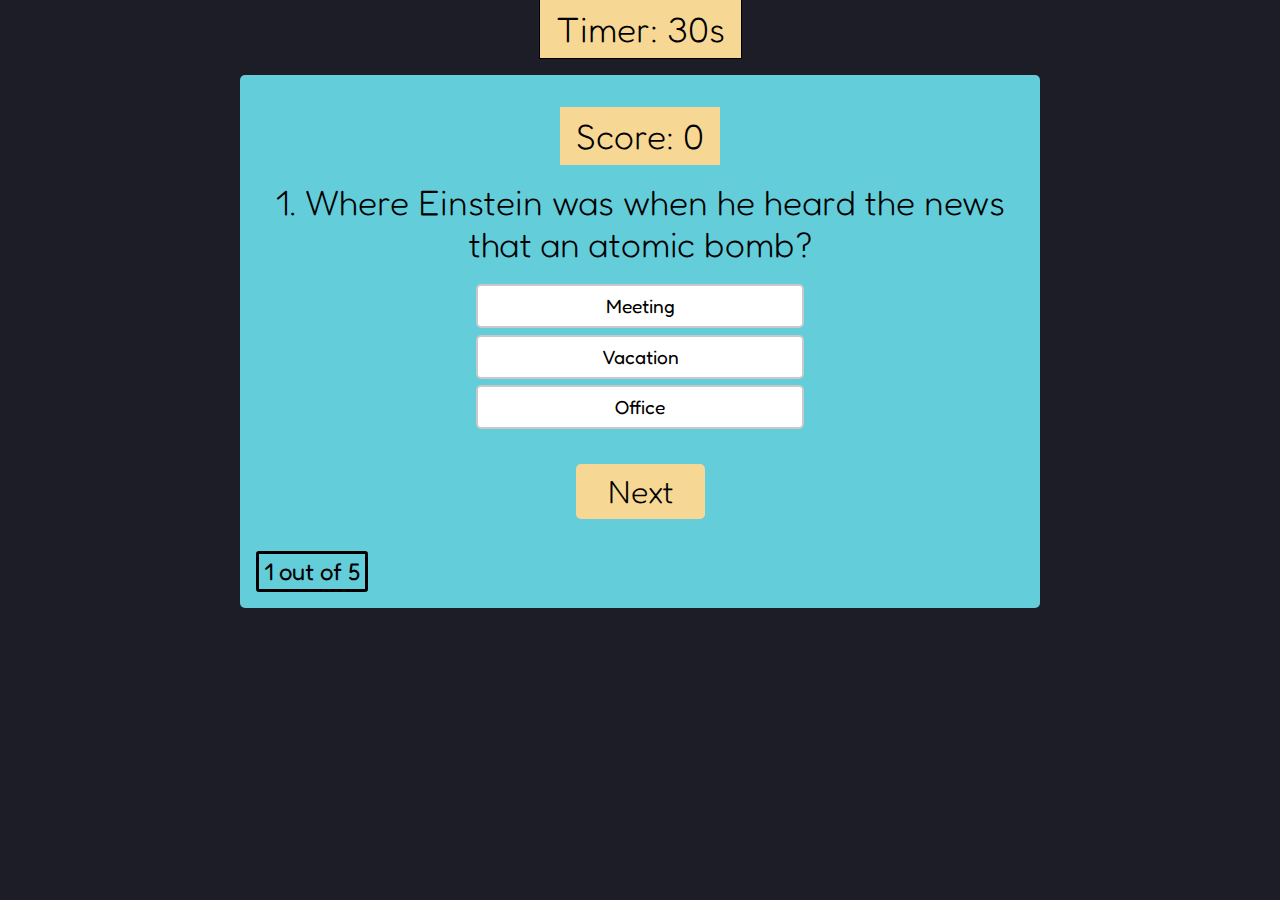
==== einsteinQuiz/index.html @ 55727bfd "commit" ====
<!DOCTYPE html>
<html lang="en">

    <head>
        <meta charset="UTF-8">
        <meta name="viewport" content="width=device-width, initial-scale=1.0">
        <link rel="preconnect" href="https://fonts.gstatic.com">
        <link href="https://fonts.googleapis.com/css2?family=Fredoka+One&display=swap" rel="stylesheet">
        <link rel="stylesheet" href="styles.css">
        <title>Play Quiz</title>
    </head>

    <body>
        <!-- Score -->
        <div class="timer" id="timer">
            <h2>Timer: <span id="timerShow">30</span>s</h2>
        </div>

        <!-- Quiz -->
        <div class="container">
            <div class="container-content">
                <header>
                    <div class="score" id="score">
                        <h2>Score: <span id="txt-score">0</span></h2>
                    </div>
                </header>
                <div class="question" id="question">
                </div>
                <div class="choose-list" id="choose-list">
                </div>
                <button>Next</button>
                <footer>

                </footer>
            </div>
        </div>

        <script src="question.js"></script>
        <script src="script.js"></script>
    </body>

</html>
---- einsteinQuiz/styles.css ----
* {
  margin: 0;
  padding: 0;
  transition: ease 0.2s;
}
body {
  margin: 0;
  padding: 0;
  font-family: "Fredoka One", cursive;
  background-color: #1c1d27;
}
.score,
.timer {
  display: flex;
  justify-content: center;
  width: 100%;
  margin-bottom: 1rem;
}
.score h2,
.timer h2 {
  border: 1px solid black;
  border-top: none;
  padding: 0.5rem 1rem;
  background-color: #f7d794;
}
h1 {
  font-size: 3rem;
}
h2 {
  font-size: 2.2rem;
}
h1,
h2 {
  font-weight: 100;
}
header,
.question,
.choose-list {
  margin: 1rem 0;
}
.container {
  display: flex;
  flex-direction: column;
  align-items: center;
  text-align: center;
  justify-content: center;
  align-content: center;
  margin-bottom: 2rem;
}
.container-content {
  padding: 1rem;
  width: 60%;
  border-radius: 5px;
  background-color: #63cdda;
}
.choose-list {
  display: flex;
  flex-direction: column;
  align-items: center;
  font-size: 1.2rem;
}
.choose-list div {
  border-radius: 5px;
  width: 40%;
  margin: 0.2rem 0;
  padding: 0.5rem;
  background-color: white;
  border: 2px solid rgb(201, 201, 201);
}
.choose-list div:hover {
  cursor: pointer;
  background-color: #dddddd;
}
.options.wrongAnswer {
  border: 2px solid red;
  background-color: rgb(255, 123, 123);
}
.options.correctAnswer {
  border: 2px solid green;
  background-color: rgb(129, 255, 129);
}
.options.disabled {
  pointer-events: none;
}
button {
  border-radius: 5px;
  padding: 0.5rem 2rem;
  outline: none;
  border: none;
  cursor: pointer;
  margin: 1rem;
  font-size: 2rem;
  font-family: "Fredoka One", cursive;
  font-weight: lighter;
  background-color: #f7d794;
}
button:hover {
  background-color: #ffd67d;
}
.true {
  background-color: #05c46b;
}
.false {
  background-color: #db4c4c;
}
.true:hover {
  background-color: #0be881;
}
.false:hover {
  background-color: #ff6767;
}
footer {
  margin-top: 1rem;
  display: flex;
  flex-direction: row;
  justify-content: flex-start;
}
p {
  font-size: 1.5rem;
  border: 3px solid black;
  padding: 3px 5px;
  border-radius: 3px;
}
.score h2 {
  border: none;
}
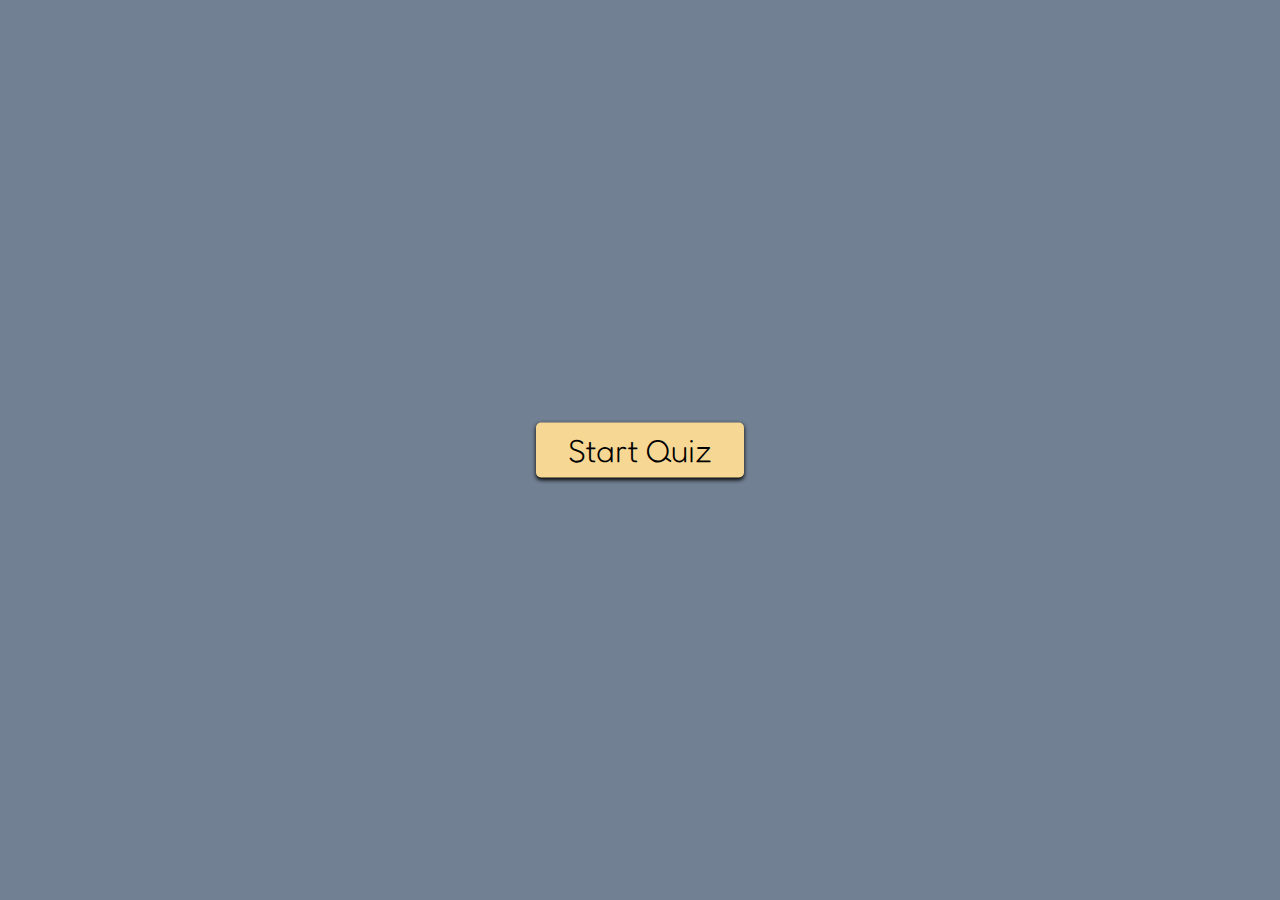
==== commit fd4c1b68: "commit" ====
--- a/einsteinQuiz/index.html
+++ b/einsteinQuiz/index.html
@@ -1,42 +1,82 @@
 <!DOCTYPE html>
 <html lang="en">
 
-    <head>
-        <meta charset="UTF-8">
-        <meta name="viewport" content="width=device-width, initial-scale=1.0">
-        <link rel="preconnect" href="https://fonts.gstatic.com">
-        <link href="https://fonts.googleapis.com/css2?family=Fredoka+One&display=swap" rel="stylesheet">
-        <link rel="stylesheet" href="styles.css">
-        <title>Play Quiz</title>
-    </head>
+<head>
+    <meta charset="UTF-8">
+    <meta name="viewport" content="width=device-width, initial-scale=1.0">
+    <link rel="preconnect" href="https://fonts.gstatic.com">
+    <link href="https://fonts.googleapis.com/css2?family=Fredoka+One&display=swap" rel="stylesheet">
+    <link rel="stylesheet" href="https://use.fontawesome.com/releases/v5.15.1/css/all.css"
+        integrity="sha384-vp86vTRFVJgpjF9jiIGPEEqYqlDwgyBgEF109VFjmqGmIY/Y4HV4d3Gp2irVfcrp" crossorigin="anonymous">
+    <link rel="stylesheet" href="styles.css">
+    <title>Play Quiz</title>
+</head>
 
-    <body>
-        <!-- Score -->
-        <div class="timer" id="timer">
-            <h2>Timer: <span id="timerShow">30</span>s</h2>
+<body>
+    <!-- Start -->
+    <div class="start-container startShow" id="start-container">
+        <button id="startQuiz">Start Quiz</button>
+    </div>
+
+    <!-- Info  -->
+    <div class="info-container" id="info-container">
+        <header>
+            <h3>Rules of this Quiz</h3>
+        </header>
+
+        <section class="info-list">
+            <p class="info">1. You will have 30 seconds to answer this quiz.</p>
+            <p class="info">2. Once you select your answer. It can't be undone.</p>
+            <p class="info">3. You can't exit from the Quiz while you're playing.</p>
+            <p class="info">4. You'll get points on the basis of your answer.</p>
+        </section>
+        <footer>
+            <button id="exit-button" class="exit-button">Exit Quiz</button>
+            <button id="continue-button" class="continue-button">Continue</button>
+        </footer>
+    </div>
+
+    <div class="timer" id="timer">
+        <h2>Timer: <span id="timerShow">30</span>s</h2>
+    </div>
+
+    <!-- Quiz -->
+    <div class="quiz-container" id="quiz-container">
+
+        <div class="quiz-content">
+            <header>
+                <div class="score" id="score">
+                    <h2>Score: <span id="txt-score">0</span></h2>
+                </div>
+            </header>
+            <div class="question" id="question">
+            </div>
+            <div class="choose-list" id="choose-list">
+            </div>
+            <footer>
+                <button id="next-question">Next</button>
+                <div class="number-question" id="number-question"></div>
+            </footer>
         </div>
+    </div>
 
-        <!-- Quiz -->
-        <div class="container">
-            <div class="container-content">
-                <header>
-                    <div class="score" id="score">
-                        <h2>Score: <span id="txt-score">0</span></h2>
-                    </div>
-                </header>
-                <div class="question" id="question">
-                </div>
-                <div class="choose-list" id="choose-list">
-                </div>
-                <button>Next</button>
-                <footer>
+    <!-- Result -->
+    <div class="result-container" id="result-container">
+        <div class="crown">
+            <i class="fas fa-crown"></i>
+        </div>
+        <div class="quiz-text" id="quiz-text">
+            <h3>You've completed the Quiz!</h3>
+            <p id="messageScore">You got <span id='scoreResult'></span> out of 5</p>
+        </div>
+        <footer>
+            <button class="replayQuiz" id="replayQuiz">Replay Quiz</button>
+            <button class="quitQuiz" id="quitQuiz">Quit Quiz</button>
+        </footer>
+    </div>
 
-                </footer>
-            </div>
-        </div>
-
-        <script src="question.js"></script>
-        <script src="script.js"></script>
-    </body>
+    <script src="question.js"></script>
+    <script src="script.js"></script>
+</body>
 
 </html>--- a/einsteinQuiz/styles.css
+++ b/einsteinQuiz/styles.css
@@ -1,20 +1,125 @@
 * {
   margin: 0;
   padding: 0;
-  transition: ease 0.2s;
+  transition: all 0.2s ease;
 }
 body {
   margin: 0;
   padding: 0;
   font-family: "Fredoka One", cursive;
-  background-color: #1c1d27;
+  background-color: #718093;
+}
+button {
+  font-family: "Fredoka One", cursive;
+  font-weight: lighter;
+  background-color: #f7d794;
+  outline: none;
+  border: none;
+  cursor: pointer;
+  border-radius: 5px;
+}
+/* To make all container centered */
+.start-container,
+.info-container,
+.quiz-container,
+.result-container {
+  position: absolute;
+  top: 50%;
+  left: 50%;
+  transform: translate(-50%, -50%);
+}
+/* Show Content */
+.start-container.startShow,
+.quiz-container.quizShow,
+.info-container.infoShow,
+.result-container.resultShow {
+  pointer-events: auto;
+  opacity: 1;
+  z-index: 5;
+}
+/* Box shadow */
+.info-container,
+.quiz-content,
+.result-container,
+.start-container button {
+  box-shadow: 0 2px 4px black;
+}
+/* Start */
+.start-container {
+  opacity: 0;
+  pointer-events: none;
+}
+.start-container button,
+.quiz-container button {
+  border-radius: 5px;
+  padding: 0.5rem 2rem;
+  margin: 1rem;
+  font-size: 2rem;
+}
+.start-container.startHide {
+  opacity: 0;
+  pointer-events: none;
+}
+/* Info */
+.info-container {
+  background-color: #63cdda;
+  border-radius: 5px;
+  opacity: 0;
+  pointer-events: none;
+}
+.info-container h3 {
+  font-weight: lighter;
+}
+.info-container header {
+  padding: 1rem 0;
+  border-bottom: 2px solid rgb(56, 56, 56);
+  padding: 1rem;
+  font-size: 1.4rem;
+}
+.info-container .info-list {
+  padding: 1rem;
+}
+.info-list p {
+  margin: 0.5rem 0;
+  font-size: 1.3rem;
+}
+.info-list {
+  border-bottom: 2px solid rgb(56, 56, 56);
+}
+.info-container footer {
+  padding: 1rem;
+  float: right;
+}
+.info-container footer button,
+.result-container footer button {
+  padding: 0.2rem 1rem;
+  font-size: 1.2rem;
+  border: 2px solid transparent;
+}
+.info-container .exit-button,
+.result-container .quitQuiz {
+  background: transparent;
+  border: 2px solid #f7d794;
+}
+.info-container .exit-button:hover,
+.quitQuiz:hover {
+  background-color: #f7d794;
+}
+/* Timer */
+.timer {
+  position: fixed;
+  top: 0;
+  opacity: 0;
+}
+.timer.timerShow {
+  opacity: 1;
 }
 .score,
 .timer {
   display: flex;
   justify-content: center;
   width: 100%;
-  margin-bottom: 1rem;
+  pointer-events: none;
 }
 .score h2,
 .timer h2 {
@@ -33,25 +138,25 @@
 h2 {
   font-weight: 100;
 }
-header,
+.quiz-content header,
 .question,
 .choose-list {
   margin: 1rem 0;
 }
-.container {
-  display: flex;
-  flex-direction: column;
-  align-items: center;
+/* Quiz */
+.quiz-container {
+  width: 100%;
+  transition: all 0.3s ease;
+  opacity: 0;
+  pointer-events: none;
   text-align: center;
-  justify-content: center;
-  align-content: center;
-  margin-bottom: 2rem;
-}
-.container-content {
+}
+.quiz-content {
   padding: 1rem;
   width: 60%;
   border-radius: 5px;
   background-color: #63cdda;
+  margin: 0 auto;
 }
 .choose-list {
   display: flex;
@@ -82,20 +187,9 @@
 .options.disabled {
   pointer-events: none;
 }
-button {
-  border-radius: 5px;
-  padding: 0.5rem 2rem;
-  outline: none;
-  border: none;
-  cursor: pointer;
-  margin: 1rem;
-  font-size: 2rem;
-  font-family: "Fredoka One", cursive;
-  font-weight: lighter;
-  background-color: #f7d794;
-}
+
 button:hover {
-  background-color: #ffd67d;
+  background-color: #ffcf67;
 }
 .true {
   background-color: #05c46b;
@@ -109,13 +203,17 @@
 .false:hover {
   background-color: #ff6767;
 }
-footer {
+.number-question {
+  pointer-events: none;
+}
+.quiz-container footer {
   margin-top: 1rem;
   display: flex;
-  flex-direction: row;
-  justify-content: flex-start;
-}
-p {
+  flex-direction: row-reverse;
+  align-items: center;
+  justify-content: space-between;
+}
+.quiz-container footer p {
   font-size: 1.5rem;
   border: 3px solid black;
   padding: 3px 5px;
@@ -124,3 +222,28 @@
 .score h2 {
   border: none;
 }
+/* Result */
+.result-container {
+  background-color: #63cdda;
+  font-weight: lighter;
+  border-radius: 5px;
+  text-align: center;
+  padding: 1rem;
+  opacity: 0;
+  pointer-events: none;
+}
+.result-container .fa-crown {
+  font-size: 900%;
+  padding: 2rem 9rem;
+  color: #718093;
+}
+.result-container h3 {
+  font-size: 2rem;
+  margin: 1rem 0;
+}
+.result-container p {
+  font-size: 1.5rem;
+}
+.result-container footer {
+  margin: 1rem 0;
+}
